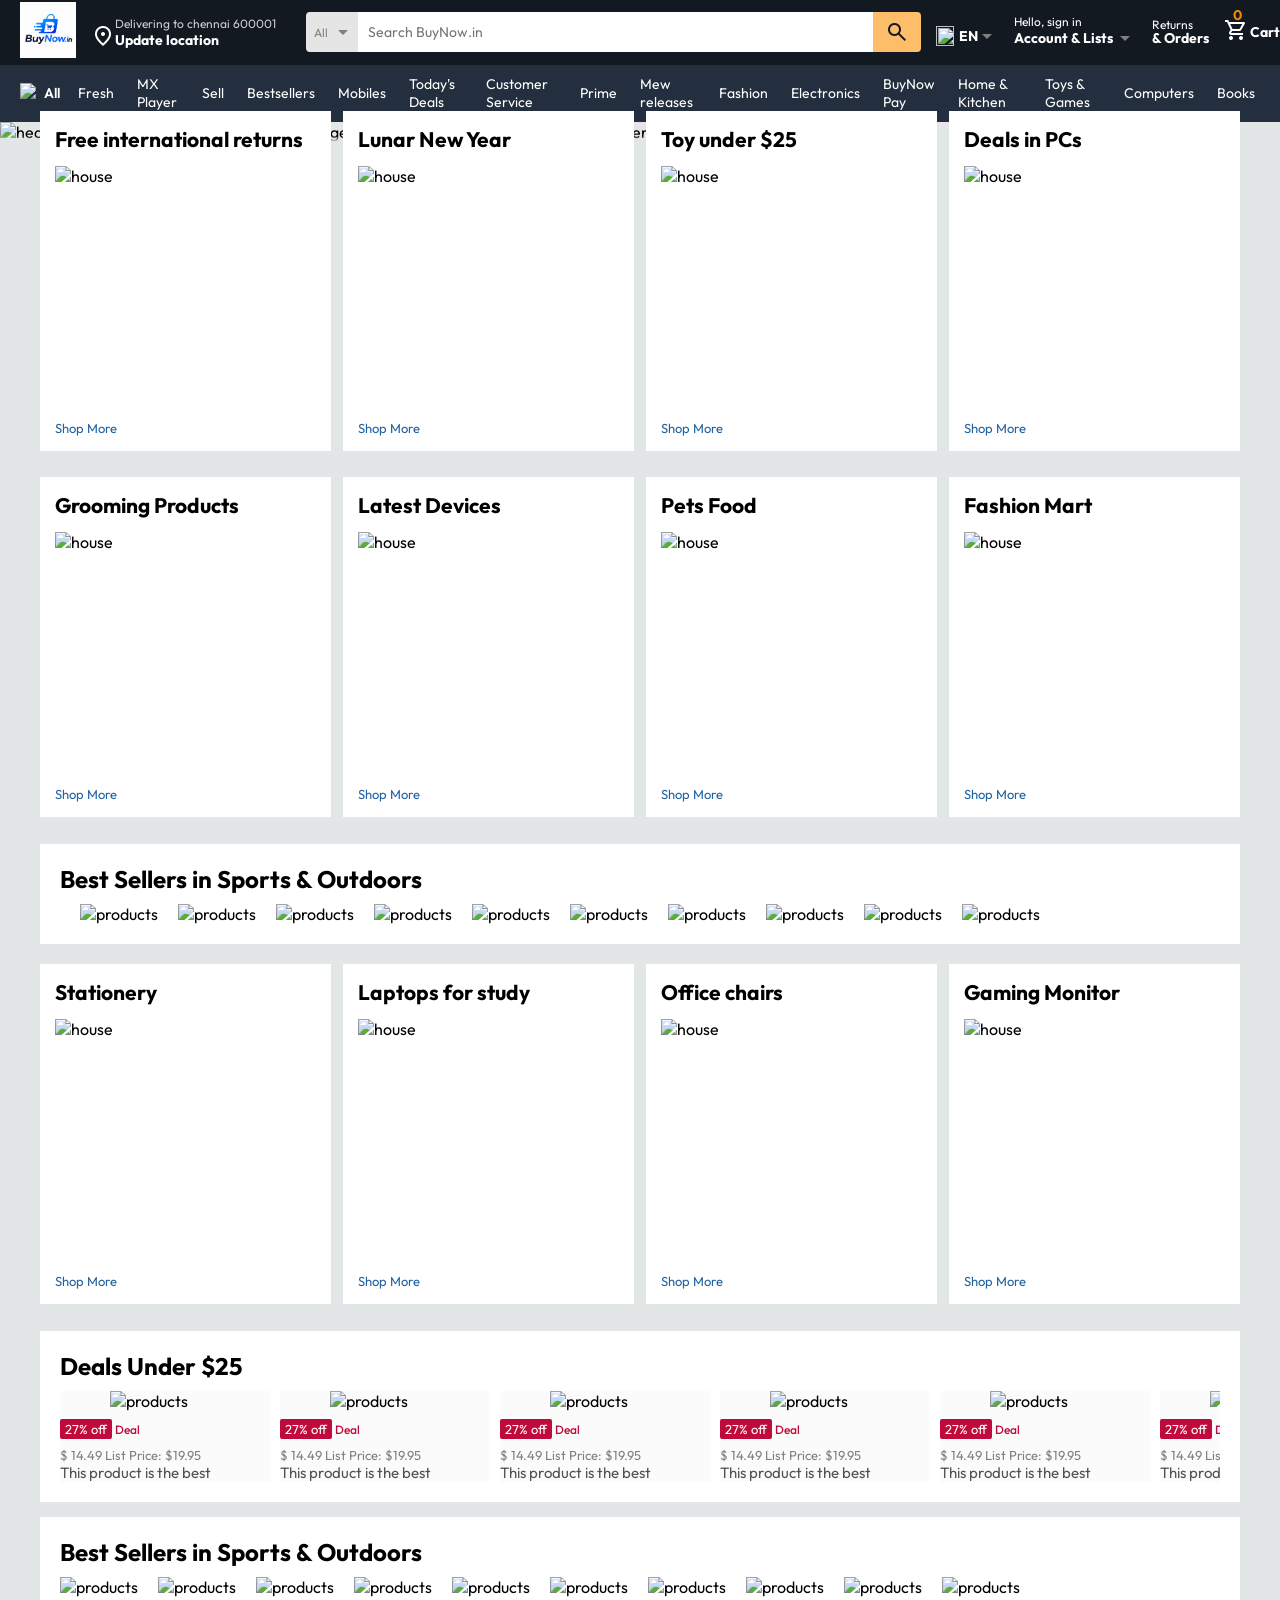
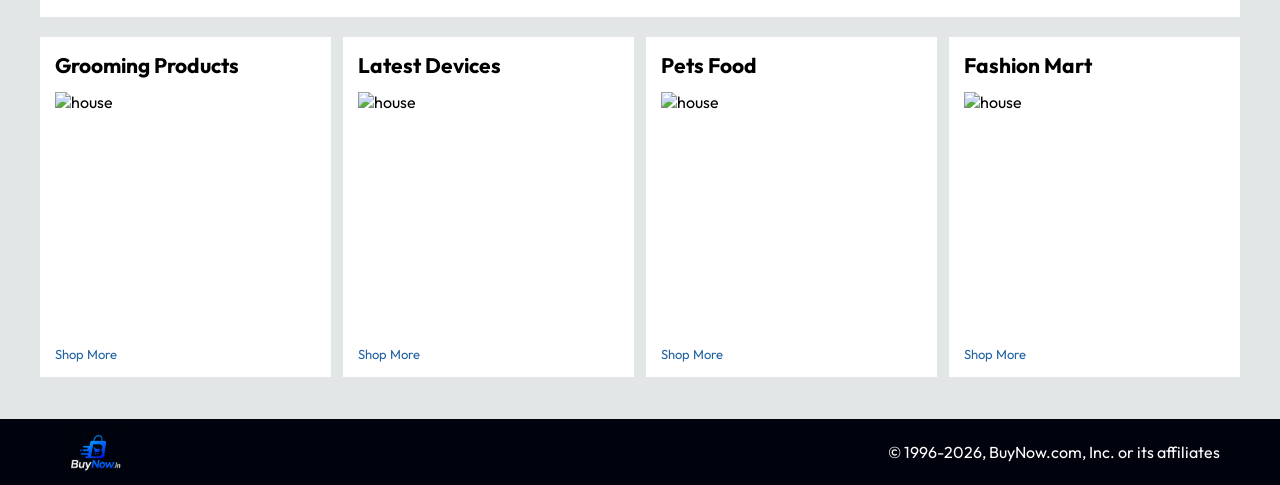
==== index.html @ 6b65ba9d "Initial commit - BuyNow frontend" ====
<!DOCTYPE html>
<html lang="en">
<head>
    <meta charset="UTF-8">
    <meta name="viewport" content="width=device-width, initial-scale=1.0">
    <title>BuyNow</title>
    <link rel="icon" type="image/png" href="favicon.jpg">
    <link rel="stylesheet" href="css/style.css">
    <link href="https://fonts.googleapis.com/css2?family=Material+Symbols+Outlined" rel="stylesheet">
</head>
<body>
    <nav class="navbar flex center">
        <a href="file:///D:/projects/amazone/index.html">
            <img class="dim-logo" src="assets/buynow_logo.png" alt="logo">
        </a>
        <div class="nav-loc flex">
            <span class="material-symbols-outlined icon">location_on</span>
            <div>
                <p style="font-size: 12px; color: #cccccc;">Delivering to chennai 600001</p>
                <h1 style="font-size: 14px;">Update location</h1>
            </div>    
        </div>
        <div class="nav-search flex center">
            <div class="nav-search-drop ">
                <p style="font-size: 12px; color: gray;">All</p>
                <span class="material-symbols-outlined dropdown-icon">arrow_drop_down</span>
            </div>
            <input type="text" class="nav-search-input" name="" id="" placeholder="Search BuyNow.in">
            <span class="material-symbols-outlined search-icon">search</span>
        </div>
        <div class="nav-lang flex center">
            <img src="assets/us_flag.png" class="flag">
            <span class="lang-text">EN</span>
            <span class="material-symbols-outlined dropdown-icon2">arrow_drop_down</span>
            
        </div>
        <div class="nav-text flex" style="margin-left: auto;">
            
            <div>
                <p style="font-size: 12px;"><a href="signin.html">Hello, sign in</a></p>
                <h1 style="font-size: 14px;">Account & Lists</h1>
            </div>
            <span class="material-symbols-outlined dropdown-icon3">arrow_drop_down</span>
                
        </div>
        <div class="nav-text flex" style="flex-direction: column; line-height: 1; margin-left: auto;">
            
            <div>
                <p style="font-size: 12px;">Returns</p>
                <h1 style="font-size: 14px;">& Orders</h1>
            </div>
                
        </div>
        
        <div class="nav-cart flex center" style="margin-left: auto; margin-right: auto;">
            <a href="cart.html">
                <div class="cart-icon-box">
                <span class="material-symbols-outlined cart-icon">shopping_cart</span>
                <span class="cart-count">0</span>
            </div>
            </a>
            <span class="cart-text">Cart</span>
        </div>
    </nav>
    <div class="nav-bottom flex center">
        <div class="flex center">
            <img style="width: 20px; height: 22px;" src="assets/menu_icon.png" alt="menu icon">
            <p class="nav-bottom-text">All</p>
        </div>
        <p class="menu-links">Fresh</p>
        <p class="menu-links">MX Player</p>
        <p class="menu-links">Sell</p>
        <p class="menu-links">Bestsellers</p>
        <p class="menu-links">Mobiles</p>
        <p class="menu-links">Today's Deals</p>
        <p class="menu-links">Customer Service</p>
        <p class="menu-links">Prime</p>
        <p class="menu-links">Mew releases</p>
        <p class="menu-links">Fashion</p>
        <p class="menu-links">Electronics</p>
        <p class="menu-links">BuyNow Pay</p>
        <p class="menu-links">Home & Kitchen</p>
        <p class="menu-links">Toys & Games</p>
        <p class="menu-links">Computers</p>
        <p class="menu-links">Books</p>

    </div>
    <div class="header-slider">
        <a href="#" class="ctrl_prev"><span class="material-symbols-outlined arrow left">chevron_left</span></a>
        <a href="#" class="ctrl_next"><span class="material-symbols-outlined arrow right">chevron_right</span></a>
        <ul>
            <img class="header-img" src="assets/header1.jpg"  alt="header image">
            <img class="header-img" src="assets/header2.jpg"  alt="header image">
            <img class="header-img" src="assets/header3.jpg"  alt="header image">
            <img class="header-img" src="assets/header4.jpg"  alt="header image">
            <img class="header-img" src="assets/header5.jpg"  alt="header image">
            <img class="header-img" src="assets/header6.jpg"  alt="header image">
        </ul>
    </div>
    <div class="box-row header-box">
        <div class="box-col">
            <h3>Free international returns</h3>
            <img src="assets/box1-1.jpg" alt="house">
            <a href="/">Shop More</a>
        </div>
        <div class="box-col">
            <h3>Lunar New Year</h3>
            <img src="assets/box1-2.jpg" alt="house">
            <a href="/">Shop More</a>
        </div>
        <div class="box-col">
            <h3>Toy under $25</h3>
            <img src="assets/box1-3.jpg" alt="house">
            <a href="/">Shop More</a>
        </div>
        <div class="box-col">
            <h3>Deals in PCs</h3>
            <img src="assets/box1-4.jpg" alt="house">
            <a href="/">Shop More</a>
        </div>
    </div>
    <div class="box-row">
        <div class="box-col">
            <h3>Grooming Products</h3>
            <img src="assets/box2-1.jpg" alt="house">
            <a href="/">Shop More</a>
        </div>
        <div class="box-col">
            <h3>Latest Devices</h3>
            <img src="assets/box2-2.jpg" alt="house">
            <a href="/">Shop More</a>
        </div>
        <div class="box-col">
            <h3>Pets Food</h3>
            <img src="assets/box2-3.jpg" alt="house">
            <a href="/">Shop More</a>
        </div>
        <div class="box-col">
            <h3>Fashion Mart</h3>
            <img src="assets/box2-4.jpg" alt="house">
            <a href="/">Shop More</a>
        </div>
    </div>
    <div class="product-slider">
        <h2>Best Sellers in Sports & Outdoors</h2>
        <div class="products">
            <a href="prod1.html">
                <img src="assets/product_img.jpg" alt="">
            </a>
            <img src="assets/product1-1.jpg" alt="products">
            <img src="assets/product1-2.jpg" alt="products">
            <img src="assets/product1-3.jpg" alt="products">
            <img src="assets/product1-4.jpg" alt="products">
            <img src="assets/product1-5.jpg" alt="products">
            <img src="assets/product1-6.jpg" alt="products">
            <img src="assets/product1-7.jpg" alt="products">
            <img src="assets/product1-8.jpg" alt="products">
            <img src="assets/product1-9.jpg" alt="products">
            <img src="assets/product1-10.jpg" alt="products">

        </div>
    </div>
    <div class="box-row box3">
        <div class="box-col">
            <h3>Stationery</h3>
            <img src="assets/box3-1.jpg" alt="house">
            <a href="/">Shop More</a>
        </div>
        <div class="box-col">
            <h3>Laptops for study</h3>
            <img src="assets/box3-2.jpg" alt="house">
            <a href="/">Shop More</a>
        </div>
        <div class="box-col">
            <h3>Office chairs</h3>
            <img src="assets/box3-3.jpg" alt="house">
            <a href="/">Shop More</a>
        </div>
        <div class="box-col">
            <h3>Gaming Monitor</h3>
            <img src="assets/box3-4.jpg" alt="house">
            <a href="/">Shop More</a>
        </div>
    </div>

    <div class="product-slider-with-price">
       <h2>Deals Under $25</h2>
       <div class="products">
        <div class="product-card">
            <div class="product-img-container">
                <img src="assets/product2-1.jpg" alt="products">
            </div>
            <div class="product-offer">
                <p>27% off</p> <span>Deal</span>
            </div>
            <p class="product-price">$ <span>14.49</span> List Price: $19.95</p>
            <h4>This product is the best</h4>
        </div>
        <div class="product-card">
            <div class="product-img-container">
                <img src="assets/product2-2.jpg" alt="products">
            </div>
            <div class="product-offer">
                <p>27% off</p> <span>Deal</span>
            </div>
            <p class="product-price">$ <span>14.49</span> List Price: $19.95</p>
            <h4>This product is the best</h4>
        </div>
        <div class="product-card">
            <div class="product-img-container">
                <img src="assets/product2-3.jpg" alt="products">
            </div>
            <div class="product-offer">
                <p>27% off</p> <span>Deal</span>
            </div>
            <p class="product-price">$ <span>14.49</span> List Price: $19.95</p>
            <h4>This product is the best</h4>
        </div>
        <div class="product-card">
            <div class="product-img-container">
                <img src="assets/product2-4.jpg" alt="products">
            </div>
            <div class="product-offer">
                <p>27% off</p> <span>Deal</span>
            </div>
            <p class="product-price">$ <span>14.49</span> List Price: $19.95</p>
            <h4>This product is the best</h4>
        </div>
        <div class="product-card">
            <div class="product-img-container">
                <img src="assets/product2-5.jpg" alt="products">
            </div>
            <div class="product-offer">
                <p>27% off</p> <span>Deal</span>
            </div>
            <p class="product-price">$ <span>14.49</span> List Price: $19.95</p>
            <h4>This product is the best</h4>
        </div>
        <div class="product-card">
            <div class="product-img-container">
                <img src="assets/product2-6.jpg" alt="products">
            </div>
            <div class="product-offer">
                <p>27% off</p> <span>Deal</span>
            </div>
            <p class="product-price">$ <span>14.49</span> List Price: $19.95</p>
            <h4>This product is the best</h4>
        </div>
        <div class="product-card">
            <div class="product-img-container">
                <img src="assets/product2-7.jpg" alt="products">
            </div>
            <div class="product-offer">
                <p>27% off</p> <span>Deal</span>
            </div>
            <p class="product-price">$ <span>14.49</span> List Price: $19.95</p>
            <h4>This product is the best</h4>
        </div>
        <div class="product-card">
            <div class="product-img-container">
                <img src="assets/product2-8.jpg" alt="products">
            </div>
            <div class="product-offer">
                <p>27% off</p> <span>Deal</span>
            </div>
            <p class="product-price">$ <span>14.49</span> List Price: $19.95</p>
            <h4>This product is the best</h4>
        </div>
        <div class="product-card">
            <div class="product-img-container">
                <img src="assets/product2-9.jpg" alt="products">
            </div>
            <div class="product-offer">
                <p>27% off</p> <span>Deal</span>
            </div>
            <p class="product-price">$ <span>14.49</span> List Price: $19.95</p>
            <h4>This product is the best</h4>
        </div>
        <div class="product-card">
            <div class="product-img-container">
                <img src="assets/product2-10.jpg" alt="products">
            </div>
            <div class="product-offer">
                <p>27% off</p> <span>Deal</span>
            </div>
            <p class="product-price">$ <span>14.49</span> List Price: $19.95</p>
            <h4>This product is the best</h4>
        </div>
        <div class="product-card">
            <div class="product-img-container">
                <img src="assets/product2-11.jpg" alt="products">
            </div>
            <div class="product-offer">
                <p>27% off</p> <span>Deal</span>
            </div>
            <p class="product-price">$ <span>14.49</span> List Price: $19.95</p>
            <h4>This product is the best</h4>
        </div>
       </div> 
    </div>
    <div class="product-slider box3">
        <h2>Best Sellers in Sports & Outdoors</h2>
        <div class="products">
            <img src="assets/product1-1.jpg" alt="products">
            <img src="assets/product1-2.jpg" alt="products">
            <img src="assets/product1-3.jpg" alt="products">
            <img src="assets/product1-4.jpg" alt="products">
            <img src="assets/product1-5.jpg" alt="products">
            <img src="assets/product1-6.jpg" alt="products">
            <img src="assets/product1-7.jpg" alt="products">
            <img src="assets/product1-8.jpg" alt="products">
            <img src="assets/product1-9.jpg" alt="products">
            <img src="assets/product1-10.jpg" alt="products">

        </div>
    </div>
    <div class="box-row box3">
        <div class="box-col">
            <h3>Grooming Products</h3>
            <img src="assets/box2-1.jpg" alt="house">
            <a href="/">Shop More</a>
        </div>
        <div class="box-col">
            <h3>Latest Devices</h3>
            <img src="assets/box2-2.jpg" alt="house">
            <a href="/">Shop More</a>
        </div>
        <div class="box-col">
            <h3>Pets Food</h3>
            <img src="assets/box2-3.jpg" alt="house">
            <a href="/">Shop More</a>
        </div>
        <div class="box-col">
            <h3>Fashion Mart</h3>
            <img src="assets/box2-4.jpg" alt="house">
            <a href="/">Shop More</a>
        </div>
    </div>

    <footer>
        <img src="assets/darklogo.png" width="70" height="50" alt="">
        <p>© 1996-2026, BuyNow.com, Inc. or its affiliates</p>
    </footer>


<script src="js/script.js"></script>    
</body>
</html>
---- css/style.css ----
@import url('https://fonts.googleapis.com/css2?family=Outfit:wght@100..900&display=swap');
* {
    padding: 0;
    margin: 0;
    box-sizing: border-box;
    font-family: Outfit;
}
body {
    background-color: #E3E6E6;
}
a {
    text-decoration: none;
    color: inherit;
}
.flex {
    display: flex;
}
.flex-wrap {
  flex-wrap: wrap;
}
.center {
    align-items: center;

}
.end {
    align-items: end;
}
.space-between {
    justify-content: space-between;
}
.navbar {
    color: white;
    background-color: #131921;
    gap: 15px;
    padding: 2px 0px 3px 2px; 
}
.dim-logo {
    width: auto;
    height: 56px;
    padding-left: 18px;
}
.dim-loc{
    width: 15px;
    height: 18px;
}


.icon {
  width: 15px;
  height: 18px;
  color: white;
  padding-right: 24px;
  margin: 8px 0px 5px 0px;
}
.dropdown-icon {
  font-size: 14px;
  color: gray; 
  cursor: pointer;
}
.search-icon {
  color: #131921; 
  cursor: pointer;
}
.nav-search {
    display: flex;
    align-items: stretch; 
    flex: 1;
    max-width: 756px;
    margin-left: 15px;
    border-radius: 4px;
    overflow: hidden;
}
.nav-search-drop {
    display: flex;
    align-items: center;
    background-color: #e5e5e5;
    padding: 0px 3px 0px 8px;
    gap: 3px;
    height: 40px; 
}
.nav-search-input {
    flex: 1;
    border: none;
    outline: none;
    padding: 0 10px;
    font-size: 14px;
    height: 40px; 
}
.search-icon {
    background-color: #febd69;
    display: flex;
    align-items: center;
    justify-content: center;
    padding: 8px 12px;
    height: 40px; 
}
.nav-lang {
    display: flex;
  align-items: center;
  gap: 5px;
  padding: 0; 
  margin-top: 8px;
  margin-left: auto;

}
.dropdown-icon3 {
  font-size: 14px;
  color: gray; 
  cursor: pointer;
  margin-top: 12px;
}

.flag {
  width: 18px;
  height: 20px;
}

.lang-text {
  font-size: 14px;
  font-weight: 700;
  color: white;
}
.dropdown-icon2 {
  font-size: 14px;
  color: gray; 
  cursor: pointer;
  margin-left: -8px;
}
.space{
    margin: 0px 0px 0px 2px;
    padding: 0px 9px 10px;
}
.nav-cart {
  display: flex;
  align-items: center;
  gap: 2px; 
  margin-left: 2px;
}

.cart-icon-box {
  position: relative;
}

.cart-icon {
  font-size: 28px;
  color: white;
}

.cart-count {
  position: absolute;
  top: -12px;
  right: 6px;
  color: #f08804;
  font-size: 14px;
  font-weight: bold;
}

.cart-text {
  font-size: 14px;
  font-weight: 700;
  color: white;
  
}
.nav-bottom{
  gap: 13px;
  padding: 0px 20px;
  background-color: #232F3E;
  color: white;
  font-size: 14px;
}
.nav-bottom-text {
  padding-left: 4px; 
  padding-bottom: 1px; 
  font-weight: 600;
}

.menu-links {
  margin: 2px 0px 3px;
  padding: 8px 5px;

}
.header-slider {
  max-height: 300px;
  position: relative;
  z-index: 1;
}
.header-slider ul {
  display: flex;
  overflow-y: hidden;
}
.header-img {
  max-width: 100%;
  mask: linear-gradient(to bottom, #000 70%, transparent);
  /* mask: linear-gradient(to bottom, #000000 50%, transparent 100%); */
  transition: 0.3s;
}

.header-slider a{
  text-decoration: none;
}
.arrow {
  position: absolute;
  top: 42%;
  transform: translateY(-50%);
  font-size: 75px !important;
  cursor: pointer;
  color: black;
  z-index: 10; 
  
  padding: 10px;
  border-radius: 50%;
}
.left {
  left: 8px;
}

.right {
  right: 8px;
}
.box-row {
  display: flex;
  justify-content: space-between;
  gap: 12px; 
  margin: -36px 30px 22px;
  padding: 20px 10px;
  position: relative;
  z-index: 5;
}
.box-col {
  display: flex;
  flex-direction: column;
  justify-content: space-between;
  
  background: white;
  padding: 15px;
  
  width: 25%; 
  min-height: 340px;
}
.header-box {
  margin-top: -4vw;
}

.box-col img {
  width: 100%;
  height: 240px;
  object-fit: cover; 
}

.box-col h3 {
  font-size: 21px;
}

.box-col a {
  font-size: 13px;
  color: #2162A1;
}

.product-slider {
  background-color: white;
  margin: -15px 40px;
  padding: 20px;
}
.product-slider .products {
  display: flex;
  overflow-x: auto;
  gap: 20px;
  margin-top: 10px;
}

.product-slider .products img {
  max-width: 206px;
  max-height: 192px;
}
.product-slider .products::-webkit-scrollbar {
  display: none;
}
.box3 {
  margin-top: 15px;
}

.product-slider-with-price {
  background-color: white;
  margin: -15px 40px;
  padding: 20px;
  margin-bottom: 15px;
}

.product-slider-with-price .products {
  display: flex;
  overflow-x: auto;
  gap: 10px;
  margin-top: 10px;
}

.product-slider-with-price .products::-webkit-scrollbar {
  display: none;
}
.product-card {
  display: flex;
  flex-direction: column;
  justify-content: end;
  min-width: 210px;
  background-color: #fbfbfb;
}
.product-card img {
  width: 110px;
  margin: 0 50px;
}

.product-offer p{
  background-color: #be0b3b;
  color: white;
  display: inline-block;
  padding: 2px 5px;
  border-radius: 2px;
  margin: 8px 0;
  font-size: 13px;
}

.product-offer span {
  color: #be0b3b;
  font-weight: 500;
  font-size: 12px;
}

.product-price {
  color: gray;
  font-size: 13px;

}

.product-card h4 {
  color: #525252;
  font-size: 15px;
  font-weight: 400;
}


footer {
  display: flex;
  justify-content: space-between;
  align-items: center;
  color: white;
  background-color: #00030D;
  padding: 8px 60px;

}


/* media query */
@media only screen and (max-width: 900px) {
  nav {
    flex-wrap: wrap;
  }
  .nav-search {
    max-width: 100%;
    margin-left: 10px;
    order: 7; 
    margin: 15px 0 5px;
    min-width: 300px;
  }
  .box-col{
    max-width: 48%;
  }
}
@media only screen and (max-width: 600px) {
  .nav-country {
    display: none;
  }
  .nav-lang {
    display: none;
  }
  .nav-text {
    display: none;
  }
  .nav-bottom {
    font-size: 13px;
    gap: 10px;
    overflow-x: scroll;
  }
  .nav-bottom::-webkit-scrollbar {
    display: none;
  }
  .nav-bottom p {
    text-wrap: nowrap;
  }

  .mobile-user-icon {
    display: flex !important;
    flex: 1;
    justify-content: flex-end;
  }

  .mobile-user-icon img {
    width: 25px;
  }
  .nav-cart h4 {
    display: none;
  }

  .header-slider a {
    top: 24%;
    padding: 2vh 1vw;
    font-size: 15px;
  }
  .box-col {
    max-width: 100%;
    width: 100%;
    
  }
  footer {
    justify-content: center;
    flex-direction: column;
    font-size: 14px;
  }
}
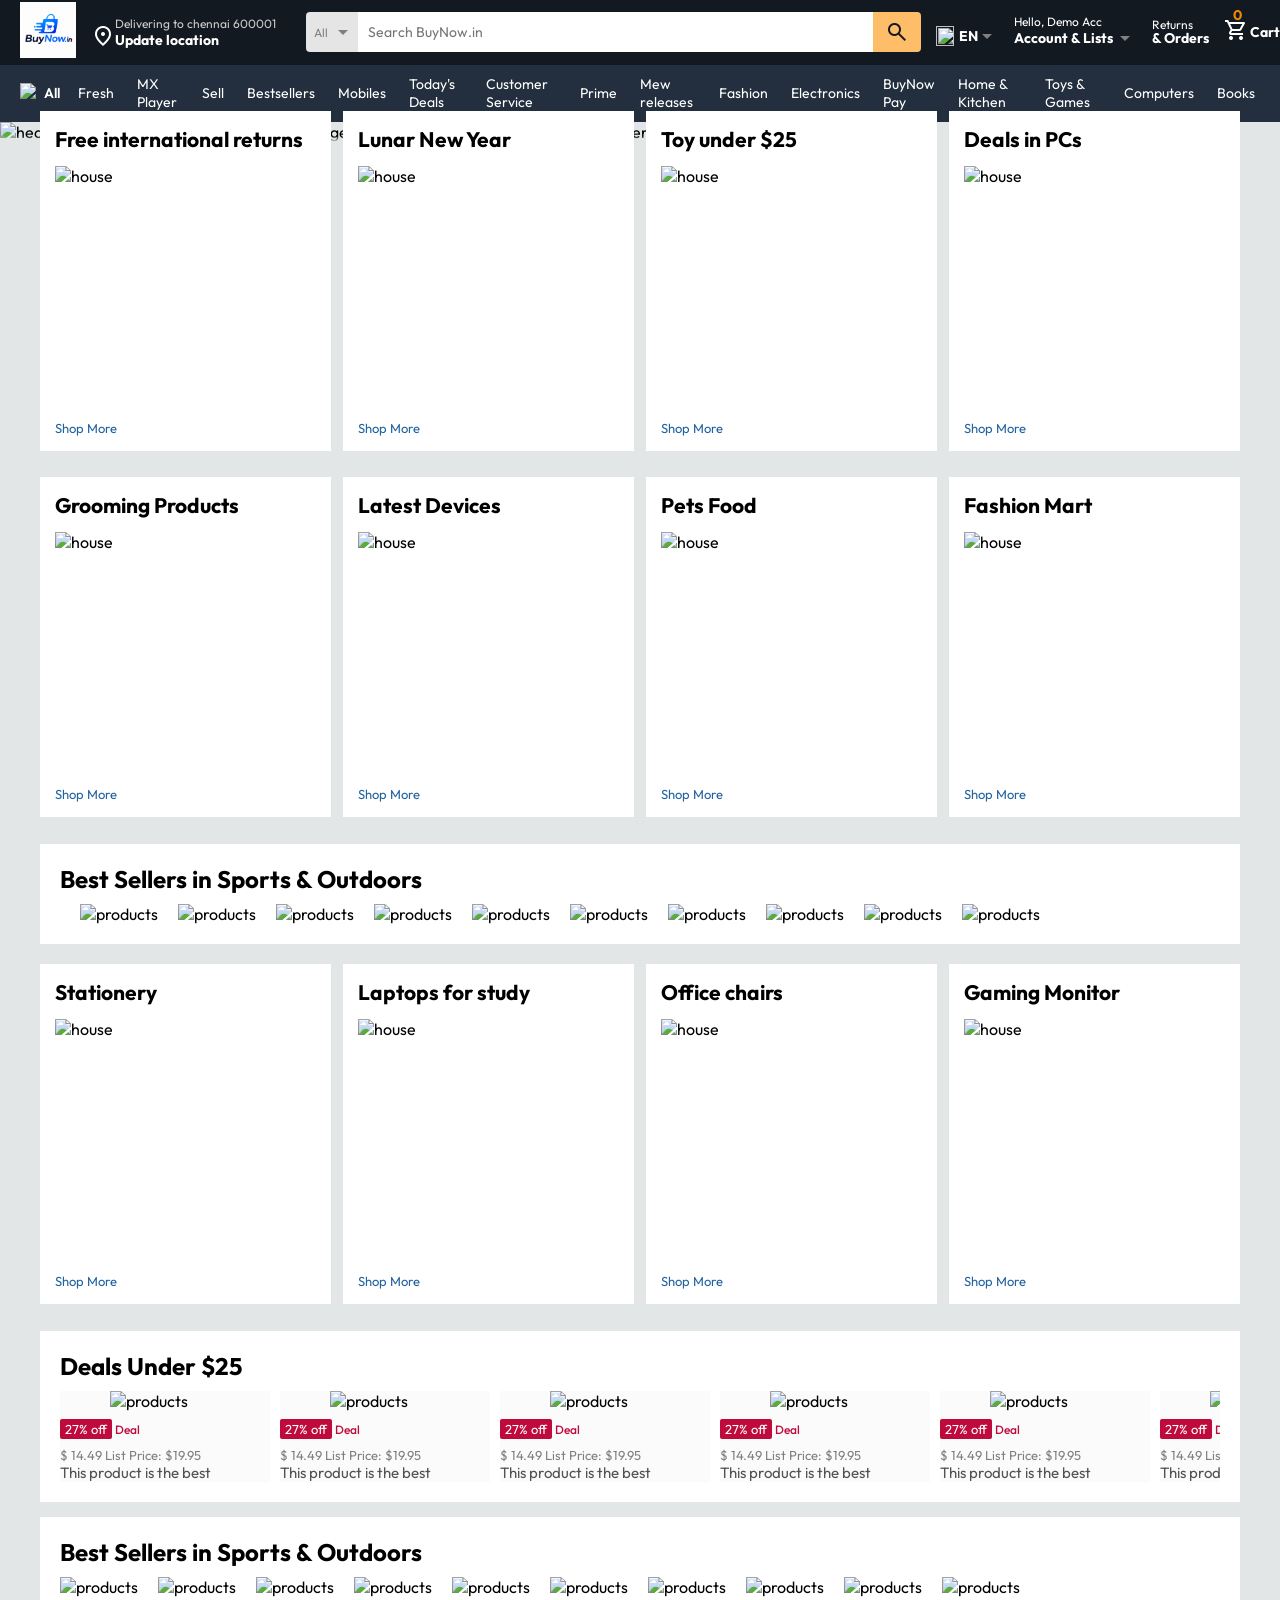
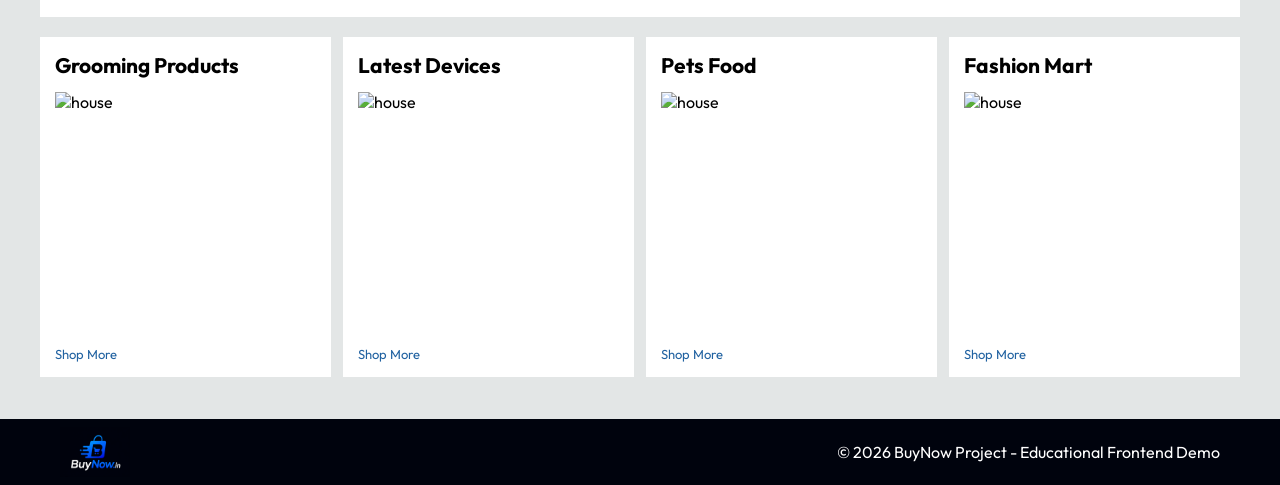
==== commit 0c6d9884: "Remove phishing-like login wording" ====
--- a/index.html
+++ b/index.html
@@ -10,7 +10,7 @@
 </head>
 <body>
     <nav class="navbar flex center">
-        <a href="file:///D:/projects/amazone/index.html">
+        <a href="index.html">
             <img class="dim-logo" src="assets/buynow_logo.png" alt="logo">
         </a>
         <div class="nav-loc flex">
@@ -37,7 +37,7 @@
         <div class="nav-text flex" style="margin-left: auto;">
             
             <div>
-                <p style="font-size: 12px;"><a href="signin.html">Hello, sign in</a></p>
+                <p style="font-size: 12px;"><a href="signin.html">Hello, Demo Acc</a></p>
                 <h1 style="font-size: 14px;">Account & Lists</h1>
             </div>
             <span class="material-symbols-outlined dropdown-icon3">arrow_drop_down</span>
@@ -339,7 +339,7 @@
 
     <footer>
         <img src="assets/darklogo.png" width="70" height="50" alt="">
-        <p>© 1996-2026, BuyNow.com, Inc. or its affiliates</p>
+        <p class="copyright"> © 2026 BuyNow Project - Educational Frontend Demo </p>
     </footer>
 
 
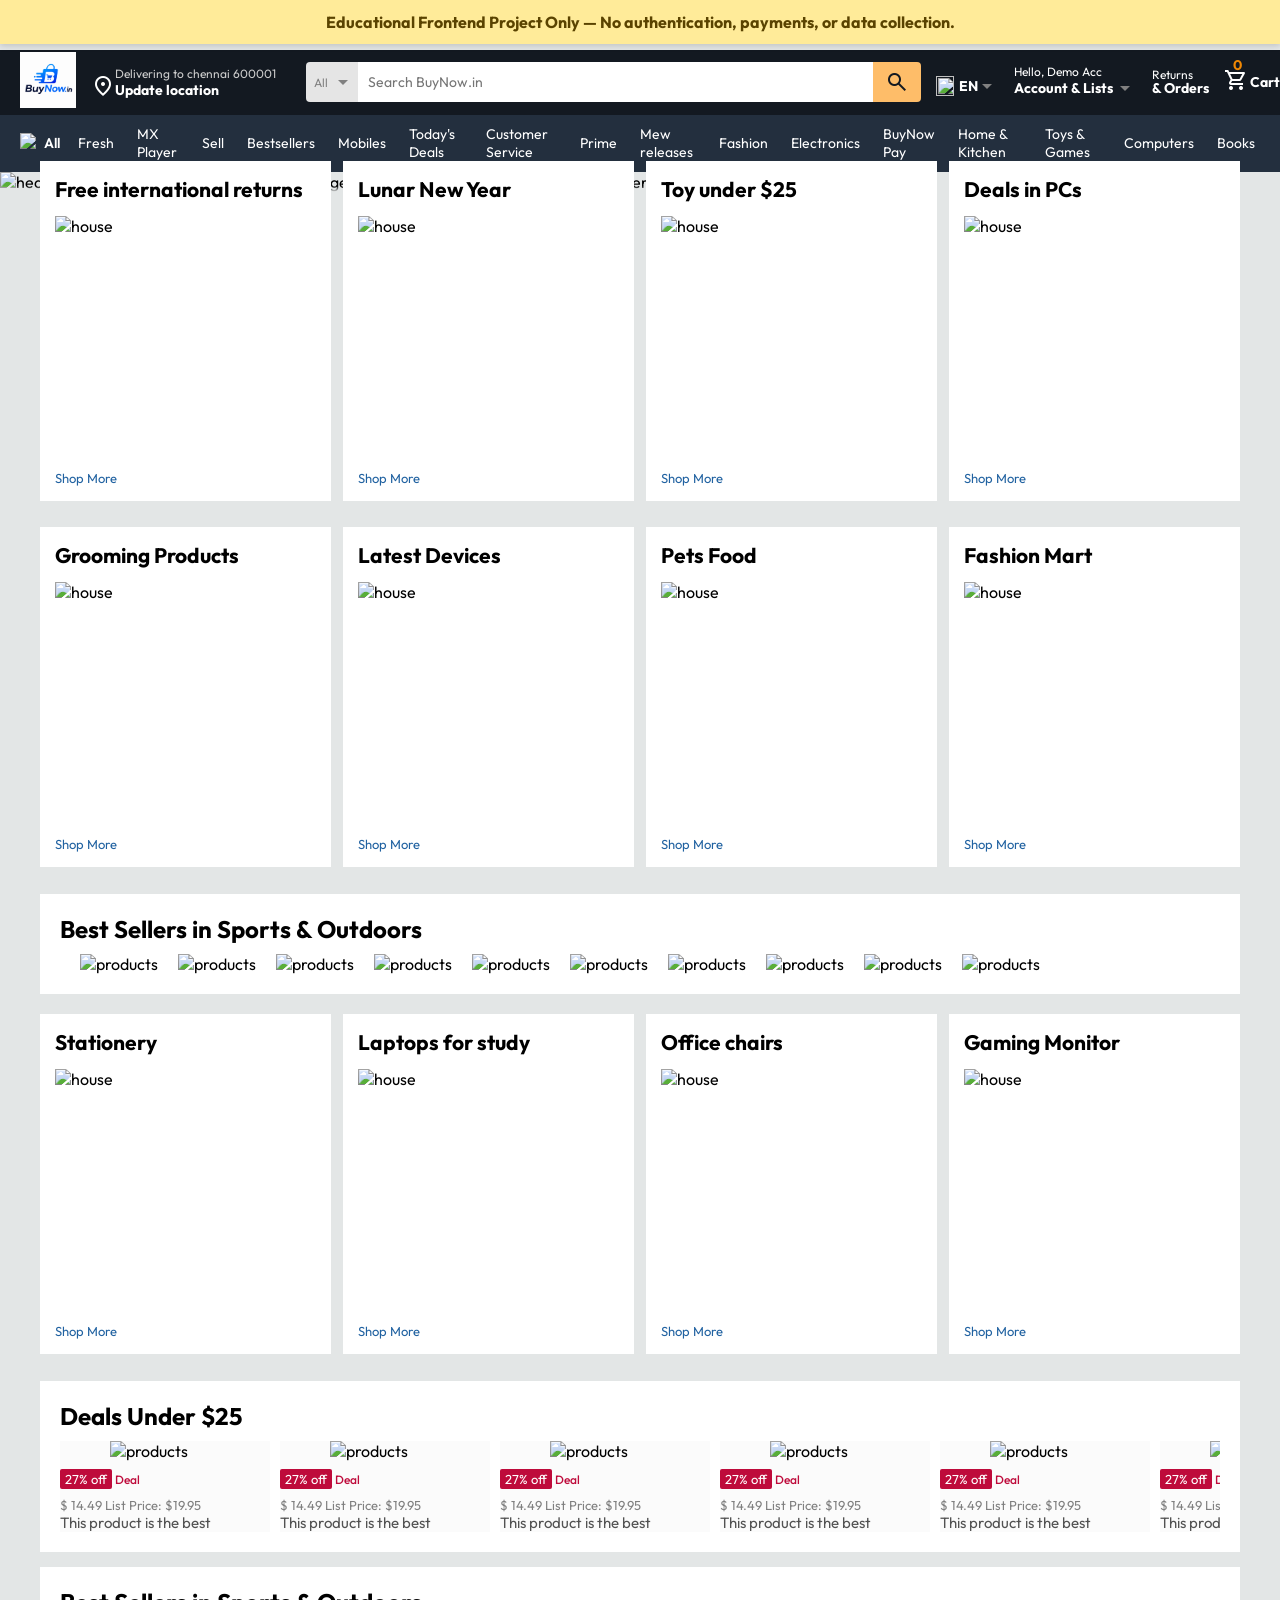
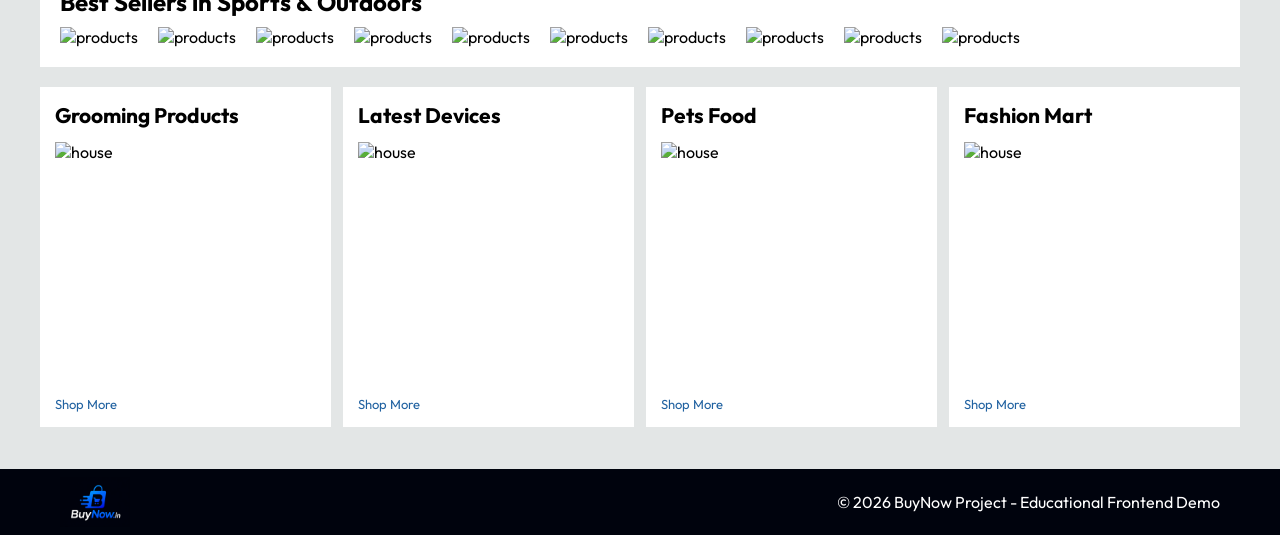
==== commit 3e81772a: "Add educational disclaimer and update demo account page" ====
--- a/index.html
+++ b/index.html
@@ -9,6 +9,10 @@
     <link href="https://fonts.googleapis.com/css2?family=Material+Symbols+Outlined" rel="stylesheet">
 </head>
 <body>
+    <div class="demo-banner">
+    Educational Frontend Project Only —
+    No authentication, payments, or data collection.
+    </div>
     <nav class="navbar flex center">
         <a href="index.html">
             <img class="dim-logo" src="assets/buynow_logo.png" alt="logo">
@@ -37,7 +41,7 @@
         <div class="nav-text flex" style="margin-left: auto;">
             
             <div>
-                <p style="font-size: 12px;"><a href="signin.html">Hello, Demo Acc</a></p>
+                <p style="font-size: 12px;"><a href="acc.html">Hello, Demo Acc</a></p>
                 <h1 style="font-size: 14px;">Account & Lists</h1>
             </div>
             <span class="material-symbols-outlined dropdown-icon3">arrow_drop_down</span>
--- a/css/style.css
+++ b/css/style.css
@@ -7,6 +7,22 @@
 }
 body {
     background-color: #E3E6E6;
+    padding-top: 50px;
+}
+
+
+.demo-banner{
+    position: fixed;
+    top: 0;
+    left: 0;
+    width: 100%;
+    background: #ffeb99;
+    color: #5a4300;
+    padding: 12px;
+    text-align: center;
+    font-weight: bold;
+    z-index: 9999;
+    box-shadow: 0 2px 6px rgba(0,0,0,0.15);
 }
 a {
     text-decoration: none;
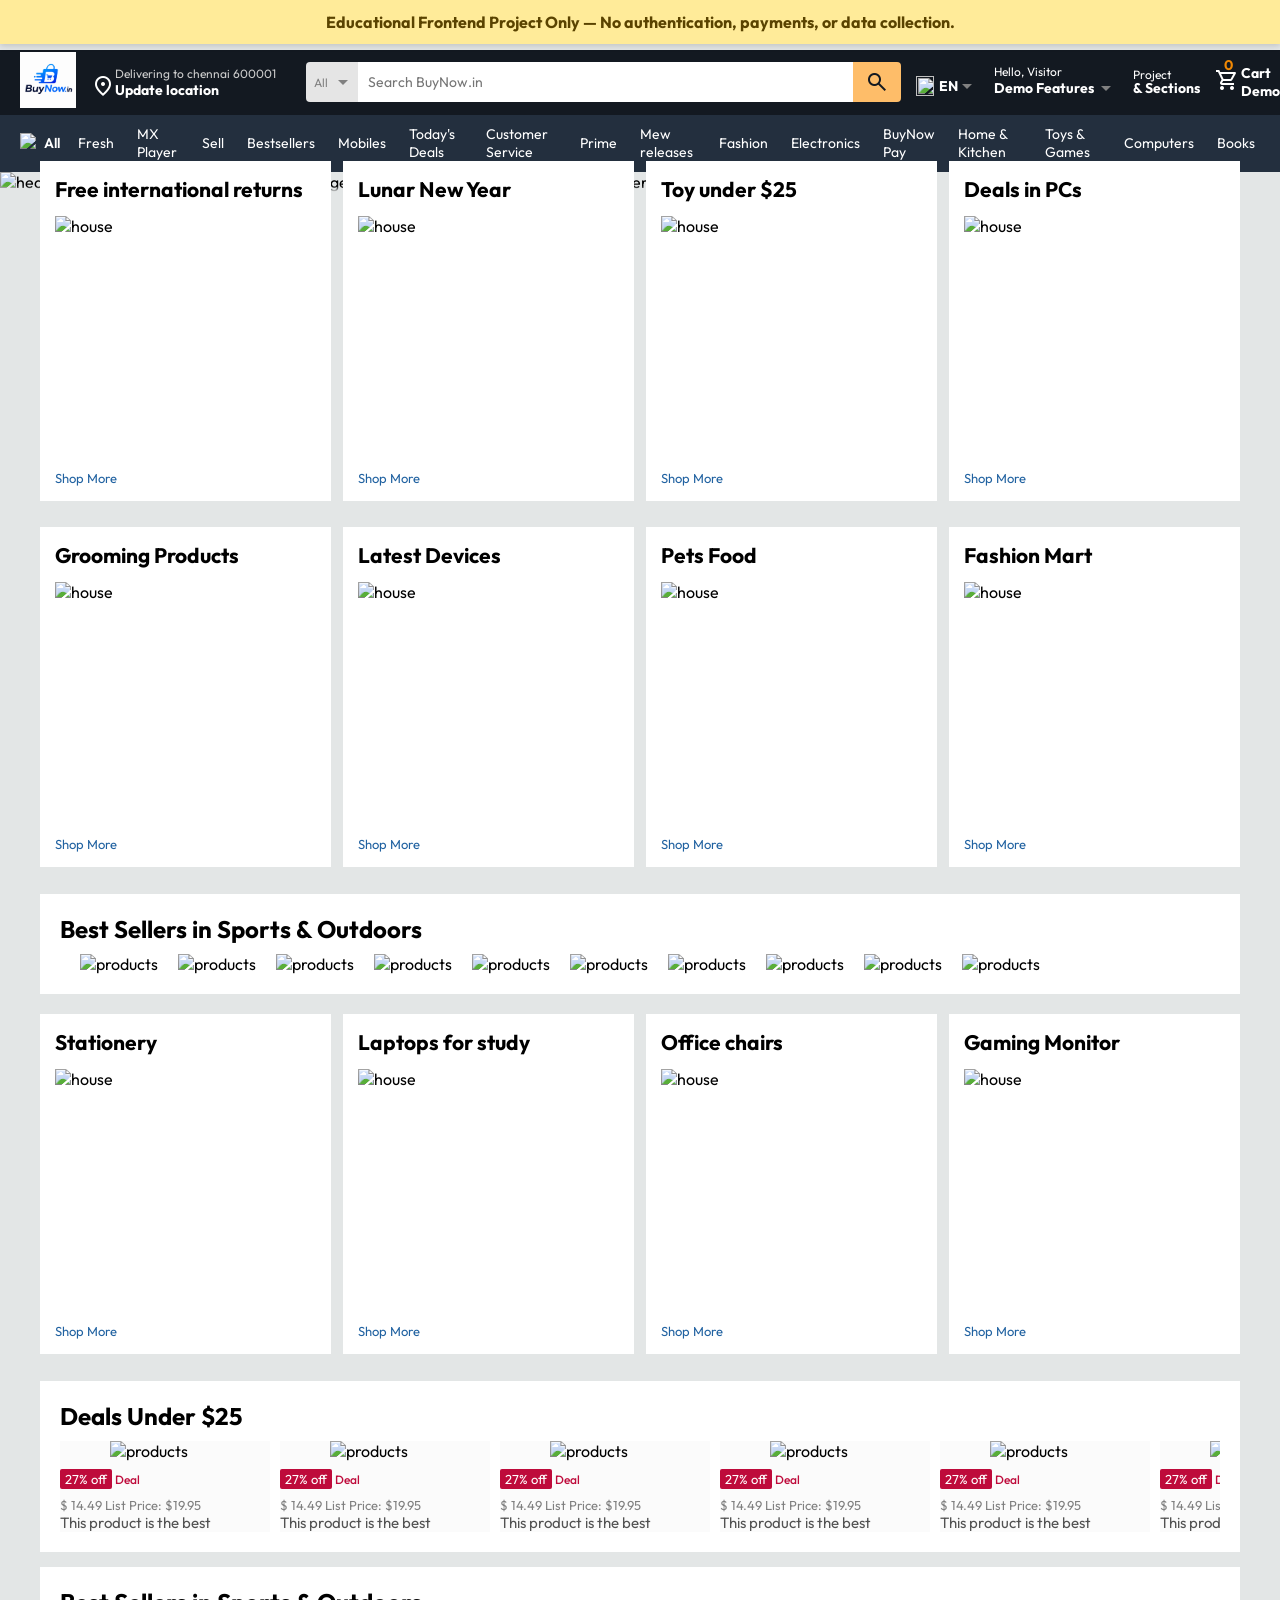
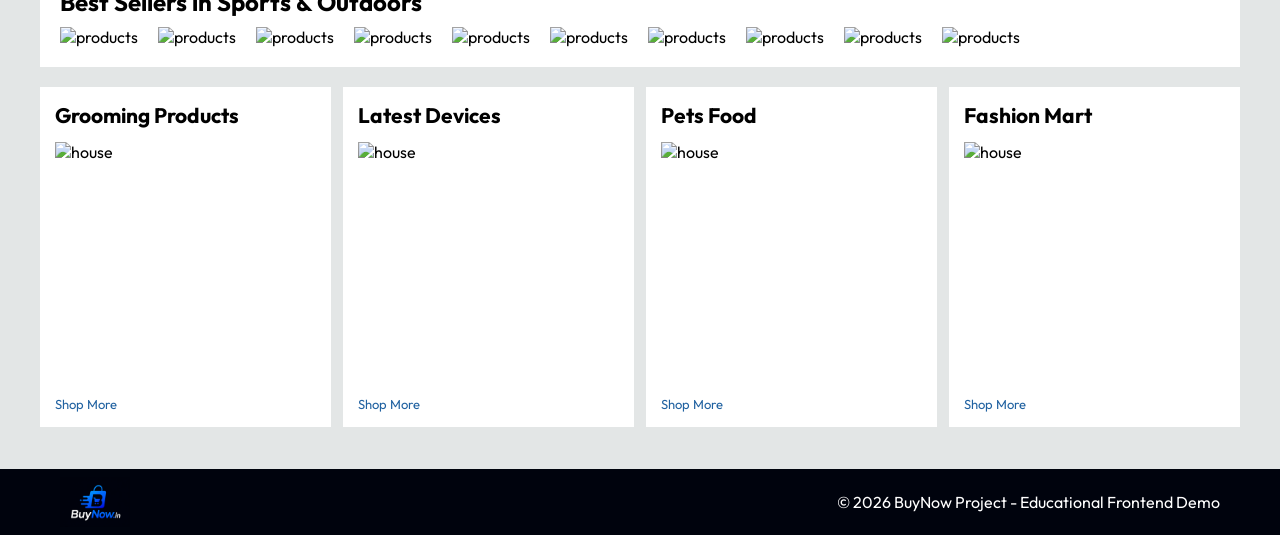
==== commit 02212c25: "Update index and prod1 files" ====
--- a/index.html
+++ b/index.html
@@ -41,8 +41,8 @@
         <div class="nav-text flex" style="margin-left: auto;">
             
             <div>
-                <p style="font-size: 12px;"><a href="acc.html">Hello, Demo Acc</a></p>
-                <h1 style="font-size: 14px;">Account & Lists</h1>
+                <p style="font-size: 12px;"><a href="acc.html">Hello, Visitor</a></p>
+                <h1 style="font-size: 14px;">Demo Features</h1>
             </div>
             <span class="material-symbols-outlined dropdown-icon3">arrow_drop_down</span>
                 
@@ -50,8 +50,8 @@
         <div class="nav-text flex" style="flex-direction: column; line-height: 1; margin-left: auto;">
             
             <div>
-                <p style="font-size: 12px;">Returns</p>
-                <h1 style="font-size: 14px;">& Orders</h1>
+                <p style="font-size: 12px;">Project</p>
+                <h1 style="font-size: 14px;">& Sections</h1>
             </div>
                 
         </div>
@@ -63,7 +63,7 @@
                 <span class="cart-count">0</span>
             </div>
             </a>
-            <span class="cart-text">Cart</span>
+            <span class="cart-text">Cart <br> Demo</span>
         </div>
     </nav>
     <div class="nav-bottom flex center">
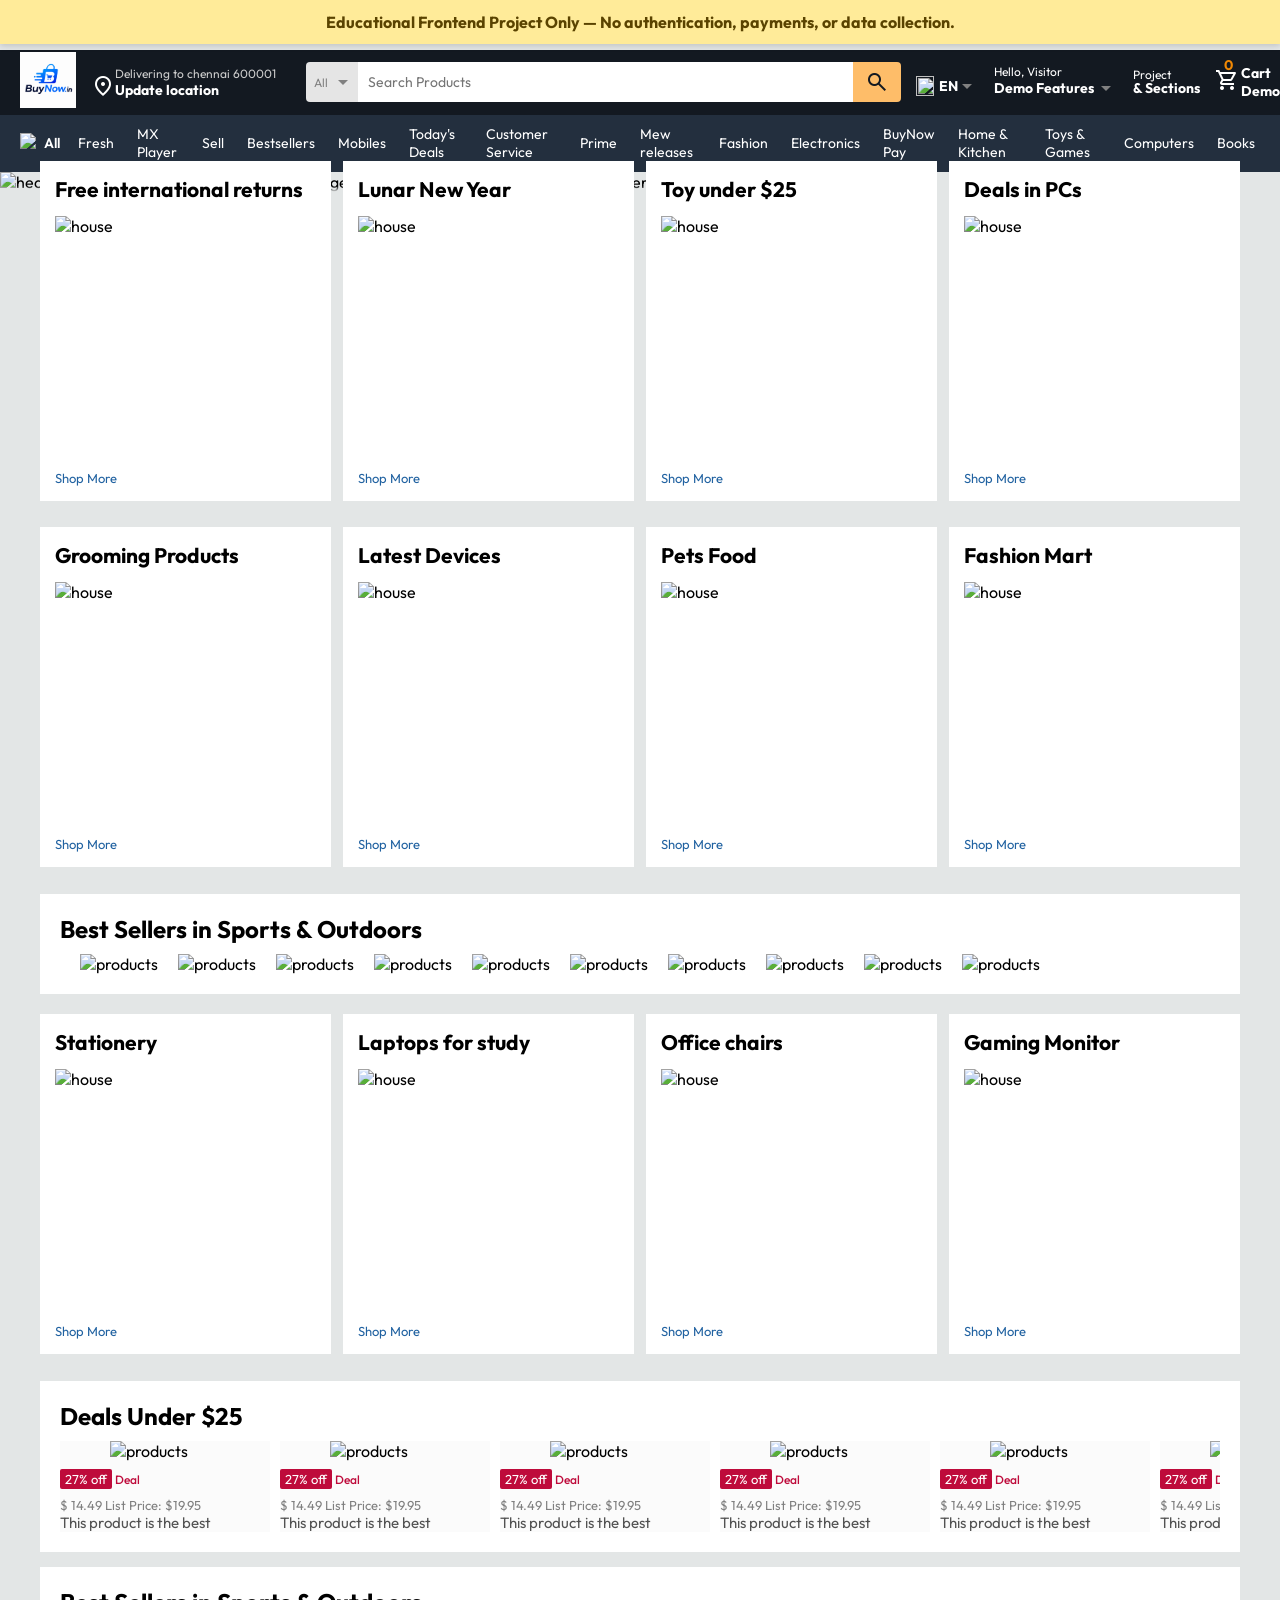
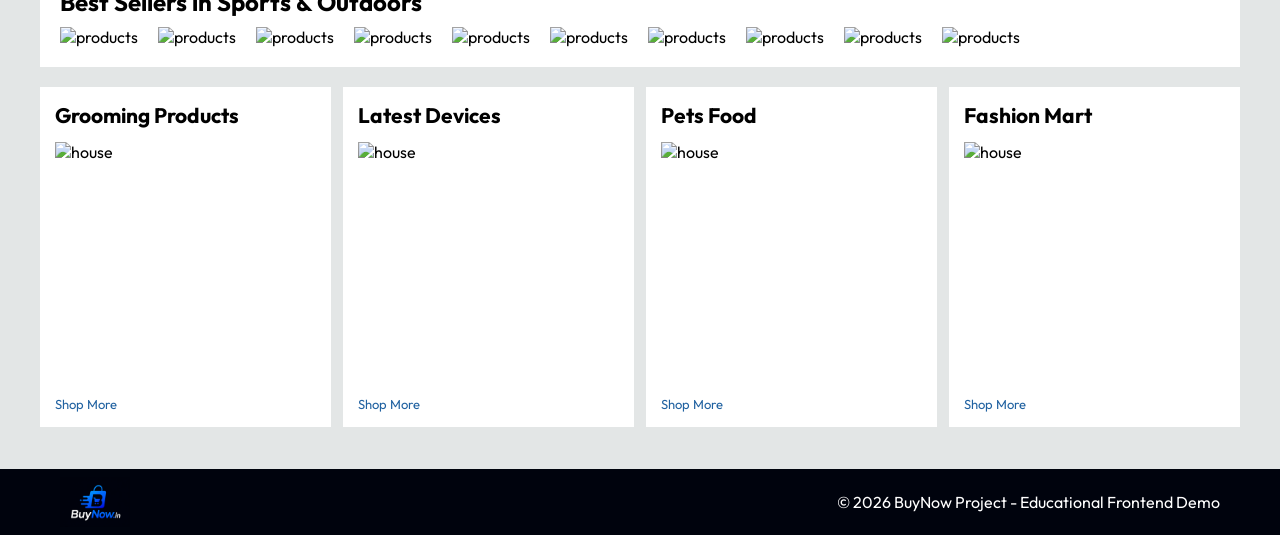
==== commit f9e47514: "Final commit" ====
--- a/index.html
+++ b/index.html
@@ -29,7 +29,7 @@
                 <p style="font-size: 12px; color: gray;">All</p>
                 <span class="material-symbols-outlined dropdown-icon">arrow_drop_down</span>
             </div>
-            <input type="text" class="nav-search-input" name="" id="" placeholder="Search BuyNow.in">
+            <input type="text" class="nav-search-input" name="" id="" placeholder="Search Products">
             <span class="material-symbols-outlined search-icon">search</span>
         </div>
         <div class="nav-lang flex center">
